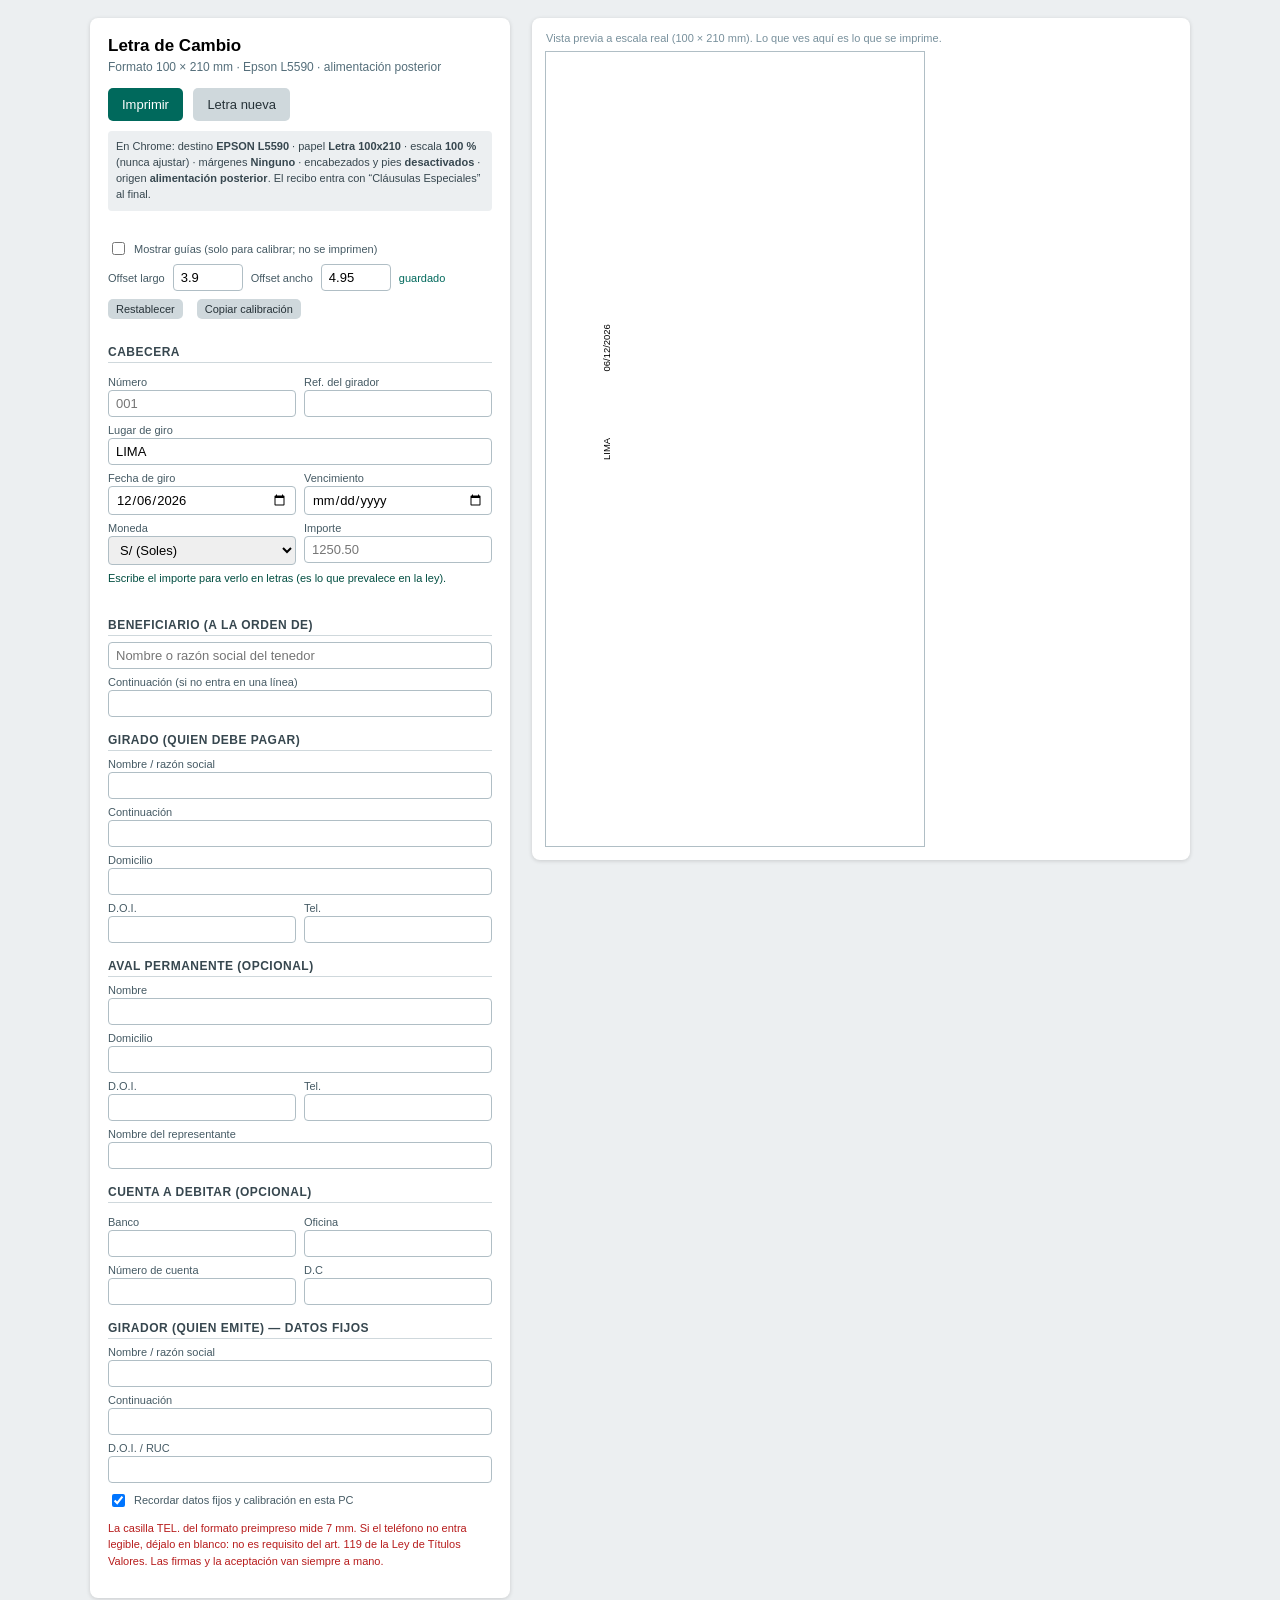
==== index.html @ ac50c3d7 "Add bill-of-exchange printing template (100x210mm) Static HTML/CSS/JS tool to fill and print pre-pri" ====
<!DOCTYPE html>
<html lang="es">
<head>
<meta charset="utf-8">
<meta name="viewport" content="width=device-width,initial-scale=1">
<title>Letra de Cambio &mdash; 100 x 210 mm</title>
<link rel="stylesheet" href="css/estilos.css">
</head>
<body>

<div class="app">

  <!-- ===================== FORMULARIO ===================== -->
  <div class="panel">
    <div class="acciones">
      <h1>Letra de Cambio</h1>
      <p class="sub">Formato 100 &times; 210 mm &middot; Epson L5590 &middot; alimentaci&oacute;n posterior</p>

      <button type="button" class="pri" onclick="imprimirLetra()">Imprimir</button>
      <button type="button" class="sec" onclick="limpiarVariables()">Letra nueva</button>

      <p class="receta">
        En Chrome: destino <strong>EPSON L5590</strong> &middot; papel <strong>Letra 100x210</strong>
        &middot; escala <strong>100 %</strong> (nunca ajustar)
        &middot; m&aacute;rgenes <strong>Ninguno</strong>
        &middot; encabezados y pies <strong>desactivados</strong>
        &middot; origen <strong>alimentaci&oacute;n posterior</strong>.
        El recibo entra con &ldquo;Cl&aacute;usulas Especiales&rdquo; al final.
      </p>

      <p class="aviso" id="aviso"></p>

      <div class="chk">
        <input type="checkbox" id="guias">
        <label for="guias">Mostrar gu&iacute;as (solo para calibrar; no se imprimen)</label>
      </div>

      <div class="cal">
        <span class="cal-lbl">Offset largo</span>
        <input type="number" step="0.1" id="ox" value="3.9">
        <span class="cal-lbl">Offset ancho</span>
        <input type="number" step="0.1" id="oy" value="4.95">
        <span class="ok" id="calok"></span>
        <button type="button" class="sec mini" onclick="restablecerCalibracion()">Restablecer</button>
        <button type="button" class="sec mini" onclick="copiarCalibracion()">Copiar calibraci&oacute;n</button>
      </div>
    </div>

    <h2>Cabecera</h2>
    <div class="row">
      <div><label for="numero">N&uacute;mero</label><input id="numero" placeholder="001" autocomplete="off"></div>
      <div><label for="ref">Ref. del girador</label><input id="ref" autocomplete="off"></div>
    </div>
    <label for="lugar">Lugar de giro</label>
    <input id="lugar" value="LIMA">
    <div class="row">
      <div><label for="fgiro">Fecha de giro</label><input id="fgiro" type="date"></div>
      <div><label for="fvenc">Vencimiento</label><input id="fvenc" type="date"></div>
    </div>
    <div class="row">
      <div>
        <label for="moneda">Moneda</label>
        <select id="moneda">
          <option value="PEN">S/ (Soles)</option>
          <option value="USD">US$ (D&oacute;lares)</option>
        </select>
      </div>
      <div>
        <label for="importe">Importe</label>
        <input id="importe" placeholder="1250.50" inputmode="decimal" autocomplete="off">
      </div>
    </div>
    <p class="letrasvivo" id="letrasvivo"></p>

    <h2>Beneficiario (a la orden de)</h2>
    <input id="orden1" placeholder="Nombre o raz&oacute;n social del tenedor" autocomplete="organization">
    <label for="orden2">Continuaci&oacute;n (si no entra en una l&iacute;nea)</label>
    <input id="orden2">

    <h2>Girado (quien debe pagar)</h2>
    <label for="gdo_nom">Nombre / raz&oacute;n social</label><input id="gdo_nom">
    <label for="gdo_nom2">Continuaci&oacute;n</label><input id="gdo_nom2">
    <label for="gdo_dom">Domicilio</label><input id="gdo_dom">
    <div class="row">
      <div><label for="gdo_doi">D.O.I.</label><input id="gdo_doi" autocomplete="off"></div>
      <div><label for="gdo_tel">Tel.</label><input id="gdo_tel" autocomplete="off"></div>
    </div>

    <h2>Aval permanente (opcional)</h2>
    <label for="av_nom">Nombre</label><input id="av_nom">
    <label for="av_dom">Domicilio</label><input id="av_dom">
    <div class="row">
      <div><label for="av_doi">D.O.I.</label><input id="av_doi" autocomplete="off"></div>
      <div><label for="av_tel">Tel.</label><input id="av_tel" autocomplete="off"></div>
    </div>
    <label for="av_rep">Nombre del representante</label><input id="av_rep">

    <h2>Cuenta a debitar (opcional)</h2>
    <div class="row">
      <div><label for="bco">Banco</label><input id="bco"></div>
      <div><label for="ofi">Oficina</label><input id="ofi"></div>
    </div>
    <div class="row">
      <div><label for="cta">N&uacute;mero de cuenta</label><input id="cta" autocomplete="off"></div>
      <div class="dc"><label for="dc">D.C</label><input id="dc" autocomplete="off"></div>
    </div>

    <h2>Girador (quien emite) &mdash; datos fijos</h2>
    <label for="gdr_nom">Nombre / raz&oacute;n social</label><input id="gdr_nom">
    <label for="gdr_nom2">Continuaci&oacute;n</label><input id="gdr_nom2">
    <label for="gdr_doi">D.O.I. / RUC</label><input id="gdr_doi" autocomplete="off">

    <div class="chk">
      <input type="checkbox" id="recordar" checked>
      <label for="recordar">Recordar datos fijos y calibraci&oacute;n en esta PC</label>
    </div>

    <p class="nota">
      La casilla TEL. del formato preimpreso mide 7 mm. Si el tel&eacute;fono no entra legible,
      d&eacute;jalo en blanco: no es requisito del art. 119 de la Ley de T&iacute;tulos Valores.
      Las firmas y la aceptaci&oacute;n van siempre a mano.
    </p>
  </div>

  <!-- ===================== VISTA PREVIA ===================== -->
  <div class="vista">
    <p>Vista previa a escala real (100 &times; 210 mm). Lo que ves aqu&iacute; es lo que se imprime.</p>
    <div class="hoja" id="hoja">
      <div class="lienzo">
        <div class="marco" id="marco"></div>
      </div>
    </div>
  </div>

</div>

<script src="js/campos.js"></script>
<script src="js/importe-letras.js"></script>
<script src="js/app.js"></script>
</body>
</html>
---- css/estilos.css ----
/* ============================================================
   Letra de Cambio - formato 100 x 210 mm
   Impresion sobre formato preimpreso (Epson L5590, bandeja posterior)

   CALIBRACION: los dos unicos valores que se tocan son --ox y --oy.
   Se pueden cambiar desde la interfaz y quedan guardados en el navegador.
   ============================================================ */

:root{
  /* Defaults; app.js overwrites these from CAL_DEF / the offset inputs. */
  --ox: 3.9mm;   /* along the 210 mm axis */
  --oy: 4.95mm;  /* along the 100 mm axis */

  --tinta:#000;
  --fuente:"Arial","Helvetica",sans-serif;

  /* medidas reales del marco preimpreso, tomadas del escaneo a 300 dpi */
  --marco-largo: 202.2mm;
  --marco-ancho: 90.1mm;
}

@page{ size:100mm 210mm; margin:0; }
html,body{margin:0;padding:0;}

/* ------------------------------------------------------------
   La hoja fisica: 100 mm de ancho x 210 mm de alto.
   El recibo entra a la impresora por el lado corto (100 mm),
   con el extremo de "Clausulas Especiales" al final.
   ------------------------------------------------------------ */
.hoja{
  position:relative;
  width:100mm; height:210mm;
  overflow:hidden;
  background:#fff;
}

/* ------------------------------------------------------------
   El lienzo se dibuja en orientacion natural de lectura
   (210 mm de ancho x 100 mm de alto) y luego se gira -90 grados
   para caer sobre la hoja. Asi las coordenadas de los campos
   se escriben como se leen en el formato.
   ------------------------------------------------------------ */
.lienzo{
  position:absolute;
  width:210mm; height:100mm;
  top:0; left:0;
  transform-origin:0 0;
  transform:translate(0,210mm) rotate(-90deg);
}

/* El marco preimpreso dentro de la hoja */
.marco{
  position:absolute;
  left:var(--ox); top:var(--oy);
  width:var(--marco-largo); height:var(--marco-ancho);
}

/* Cada campo impreso */
.c{
  position:absolute;
  font-family:var(--fuente);
  font-size:2.5mm;
  line-height:3.2mm;
  color:var(--tinta);
  white-space:nowrap;
  overflow:hidden;
  box-sizing:border-box;
  display:flex;
  align-items:flex-end;
}
.c.ctr{justify-content:center;}
.c.sm{font-size:2.1mm;}
.c.bg{font-size:2.9mm;}

/* Guias de calibracion */
.guias .c{outline:0.2mm dashed #d00;}
.guias .marco{outline:0.3mm solid #06c;}

/* ============================ PANTALLA ============================ */
@media screen{
  body{background:#eceff1;font-family:var(--fuente);padding:18px;}
  .app{max-width:1100px;margin:0 auto;display:grid;grid-template-columns:420px 1fr;gap:22px;align-items:start;}
  .panel{background:#fff;padding:18px;border-radius:8px;box-shadow:0 1px 4px rgba(0,0,0,.15);}
  h1{font-size:17px;margin:0 0 4px;}
  .sub{font-size:12px;color:#546e7a;margin:0 0 14px;}
  h2{font-size:12px;text-transform:uppercase;letter-spacing:.5px;color:#37474f;margin:16px 0 6px;border-bottom:1px solid #cfd8dc;padding-bottom:3px;}
  label{display:block;font-size:11px;color:#455a64;margin:7px 0 2px;}
  input,select,textarea{width:100%;box-sizing:border-box;padding:5px 7px;font-size:13px;border:1px solid #b0bec5;border-radius:4px;font-family:inherit;}
  .row{display:flex;gap:8px;}
  .row>div{flex:1;}
  .acciones{position:sticky;top:0;background:#fff;padding-bottom:10px;z-index:5;}
  button{padding:9px 14px;font-size:13px;border:0;border-radius:5px;cursor:pointer;margin-right:6px;}
  .pri{background:#00695c;color:#fff;}
  .sec{background:#cfd8dc;color:#263238;}
  .chk{font-size:12px;color:#455a64;margin-top:8px;display:flex;align-items:center;gap:6px;}
  .chk input{width:auto;}
  .chk label{margin:0;}
  .cal{display:flex;gap:8px;align-items:center;margin-top:6px;flex-wrap:wrap;}
  .cal input{width:70px;}
  .cal-lbl{font-size:11px;color:#455a64;}
  .mini{padding:4px 8px;font-size:11px;}
  .dc{flex:0 0 70px;}
  .vista{background:#fff;padding:14px;border-radius:8px;box-shadow:0 1px 4px rgba(0,0,0,.15);overflow:auto;}
  .vista p{font-size:11px;color:#78909c;margin:0 0 8px;}
  .hoja{outline:1px solid #b0bec5;}
  .nota{font-size:11px;color:#b71c1c;margin-top:10px;line-height:1.5;}
  .ok{font-size:11px;color:#00695c;}
  .receta{font-size:11px;color:#37474f;line-height:1.45;margin:10px 0 6px;padding:8px;background:#eceff1;border-radius:4px;}
  .aviso{font-size:12px;min-height:1.2em;margin:4px 0 0;line-height:1.4;}
  .aviso.warn{color:#b71c1c;}
  .aviso.ok{color:#00695c;}
  .letrasvivo{font-size:11px;color:#004d40;margin:6px 0 0;line-height:1.4;min-height:2.8em;}
}

/* ============================ IMPRESION ============================ */
@media print{
  html,body{
    width:100mm; height:210mm;
    margin:0; padding:0;
    background:#fff;
    overflow:hidden;
    print-color-adjust:exact;
    -webkit-print-color-adjust:exact;
  }
  .panel,.vista p,.nota,.receta,.aviso,.letrasvivo{display:none !important;}
  .app,.vista{
    display:block;
    max-width:none;
    width:100mm; height:210mm;
    margin:0; padding:0;
    overflow:hidden;
    background:#fff;
    box-shadow:none;
    border-radius:0;
  }
  .hoja{
    outline:none;
    position:absolute;
    top:0; left:0;
  }
}
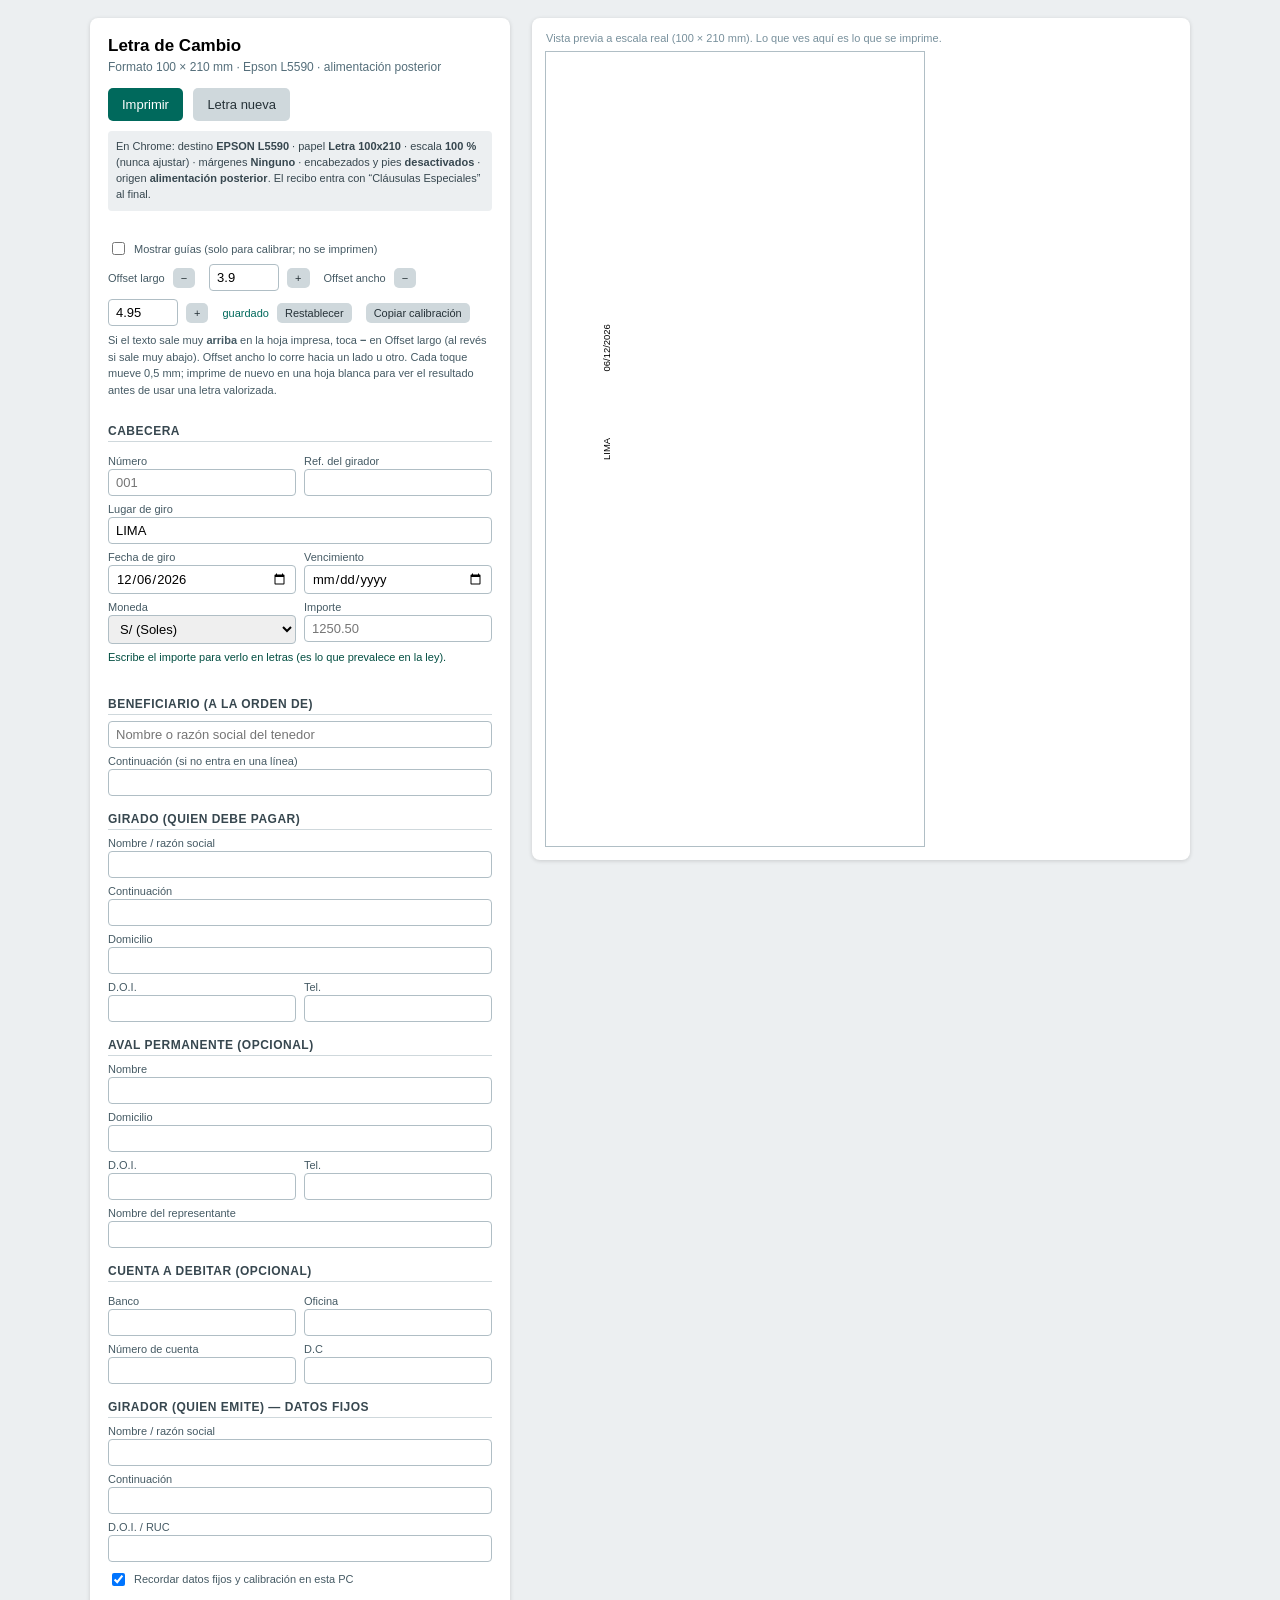
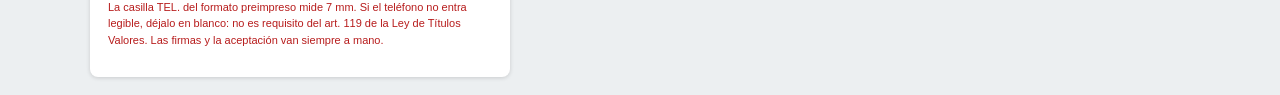
==== commit beb14be3: "Add nudge buttons for offset calibration Lets someone at the printer shift the frame up/down/sideway" ====
--- a/index.html
+++ b/index.html
@@ -37,13 +37,24 @@
 
       <div class="cal">
         <span class="cal-lbl">Offset largo</span>
+        <button type="button" class="sec mini" onclick="nudge('ox',-0.5)" title="Bajar el contenido en la hoja">&minus;</button>
         <input type="number" step="0.1" id="ox" value="3.9">
+        <button type="button" class="sec mini" onclick="nudge('ox',0.5)" title="Subir el contenido en la hoja">+</button>
+
         <span class="cal-lbl">Offset ancho</span>
+        <button type="button" class="sec mini" onclick="nudge('oy',-0.5)" title="Mover el contenido hacia un lado">&minus;</button>
         <input type="number" step="0.1" id="oy" value="4.95">
+        <button type="button" class="sec mini" onclick="nudge('oy',0.5)" title="Mover el contenido hacia el otro lado">+</button>
+
         <span class="ok" id="calok"></span>
         <button type="button" class="sec mini" onclick="restablecerCalibracion()">Restablecer</button>
         <button type="button" class="sec mini" onclick="copiarCalibracion()">Copiar calibraci&oacute;n</button>
       </div>
+      <p class="pista">
+        Si el texto sale muy <strong>arriba</strong> en la hoja impresa, toca <strong>&minus;</strong> en Offset largo
+        (al rev&eacute;s si sale muy abajo). Offset ancho lo corre hacia un lado u otro. Cada toque mueve 0,5&nbsp;mm;
+        imprime de nuevo en una hoja blanca para ver el resultado antes de usar una letra valorizada.
+      </p>
     </div>
 
     <h2>Cabecera</h2>
--- a/css/estilos.css
+++ b/css/estilos.css
@@ -105,6 +105,7 @@
   .hoja{outline:1px solid #b0bec5;}
   .nota{font-size:11px;color:#b71c1c;margin-top:10px;line-height:1.5;}
   .ok{font-size:11px;color:#00695c;}
+  .pista{font-size:11px;color:#455a64;line-height:1.5;margin:6px 0 0;}
   .receta{font-size:11px;color:#37474f;line-height:1.45;margin:10px 0 6px;padding:8px;background:#eceff1;border-radius:4px;}
   .aviso{font-size:12px;min-height:1.2em;margin:4px 0 0;line-height:1.4;}
   .aviso.warn{color:#b71c1c;}
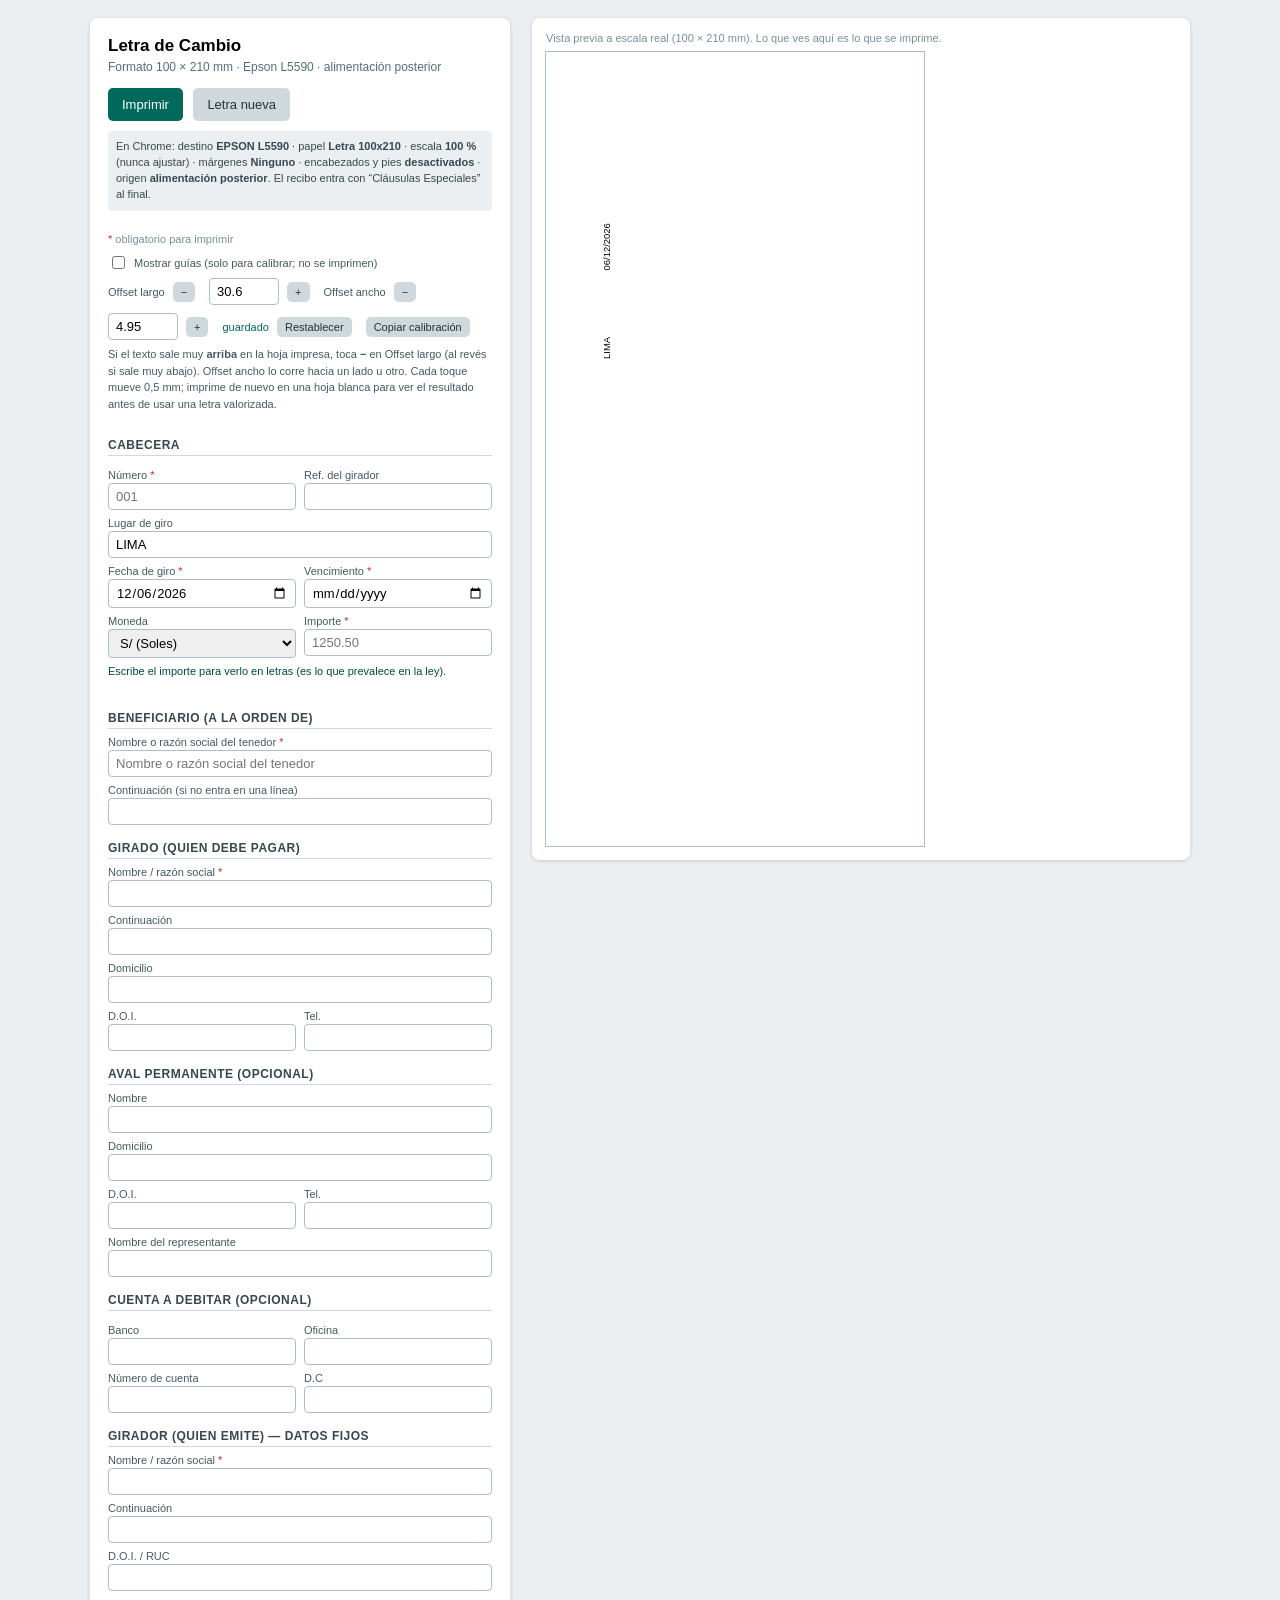
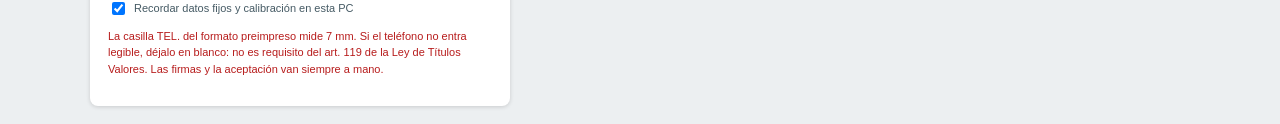
==== commit a5bd5eb7: "Mark required fields and highlight them live when missing Adds a red asterisk next to each field the" ====
--- a/index.html
+++ b/index.html
@@ -29,6 +29,7 @@
       </p>
 
       <p class="aviso" id="aviso"></p>
+      <p class="leyenda"><span class="req">*</span> obligatorio para imprimir</p>
 
       <div class="chk">
         <input type="checkbox" id="guias">
@@ -59,14 +60,14 @@
 
     <h2>Cabecera</h2>
     <div class="row">
-      <div><label for="numero">N&uacute;mero</label><input id="numero" placeholder="001" autocomplete="off"></div>
+      <div><label for="numero">N&uacute;mero <span class="req">*</span></label><input id="numero" placeholder="001" autocomplete="off"></div>
       <div><label for="ref">Ref. del girador</label><input id="ref" autocomplete="off"></div>
     </div>
     <label for="lugar">Lugar de giro</label>
     <input id="lugar" value="LIMA">
     <div class="row">
-      <div><label for="fgiro">Fecha de giro</label><input id="fgiro" type="date"></div>
-      <div><label for="fvenc">Vencimiento</label><input id="fvenc" type="date"></div>
+      <div><label for="fgiro">Fecha de giro <span class="req">*</span></label><input id="fgiro" type="date"></div>
+      <div><label for="fvenc">Vencimiento <span class="req">*</span></label><input id="fvenc" type="date"></div>
     </div>
     <div class="row">
       <div>
@@ -77,19 +78,20 @@
         </select>
       </div>
       <div>
-        <label for="importe">Importe</label>
+        <label for="importe">Importe <span class="req">*</span></label>
         <input id="importe" placeholder="1250.50" inputmode="decimal" autocomplete="off">
       </div>
     </div>
     <p class="letrasvivo" id="letrasvivo"></p>
 
     <h2>Beneficiario (a la orden de)</h2>
+    <label for="orden1">Nombre o raz&oacute;n social del tenedor <span class="req">*</span></label>
     <input id="orden1" placeholder="Nombre o raz&oacute;n social del tenedor" autocomplete="organization">
     <label for="orden2">Continuaci&oacute;n (si no entra en una l&iacute;nea)</label>
     <input id="orden2">
 
     <h2>Girado (quien debe pagar)</h2>
-    <label for="gdo_nom">Nombre / raz&oacute;n social</label><input id="gdo_nom">
+    <label for="gdo_nom">Nombre / raz&oacute;n social <span class="req">*</span></label><input id="gdo_nom">
     <label for="gdo_nom2">Continuaci&oacute;n</label><input id="gdo_nom2">
     <label for="gdo_dom">Domicilio</label><input id="gdo_dom">
     <div class="row">
@@ -117,7 +119,7 @@
     </div>
 
     <h2>Girador (quien emite) &mdash; datos fijos</h2>
-    <label for="gdr_nom">Nombre / raz&oacute;n social</label><input id="gdr_nom">
+    <label for="gdr_nom">Nombre / raz&oacute;n social <span class="req">*</span></label><input id="gdr_nom">
     <label for="gdr_nom2">Continuaci&oacute;n</label><input id="gdr_nom2">
     <label for="gdr_doi">D.O.I. / RUC</label><input id="gdr_doi" autocomplete="off">
 
--- a/css/estilos.css
+++ b/css/estilos.css
@@ -106,6 +106,9 @@
   .nota{font-size:11px;color:#b71c1c;margin-top:10px;line-height:1.5;}
   .ok{font-size:11px;color:#00695c;}
   .pista{font-size:11px;color:#455a64;line-height:1.5;margin:6px 0 0;}
+  .req{color:#c62828;}
+  .leyenda{font-size:11px;color:#78909c;margin:2px 0 0;}
+  input.falta,select.falta{border-color:#c62828;background:#fdecea;}
   .receta{font-size:11px;color:#37474f;line-height:1.45;margin:10px 0 6px;padding:8px;background:#eceff1;border-radius:4px;}
   .aviso{font-size:12px;min-height:1.2em;margin:4px 0 0;line-height:1.4;}
   .aviso.warn{color:#b71c1c;}
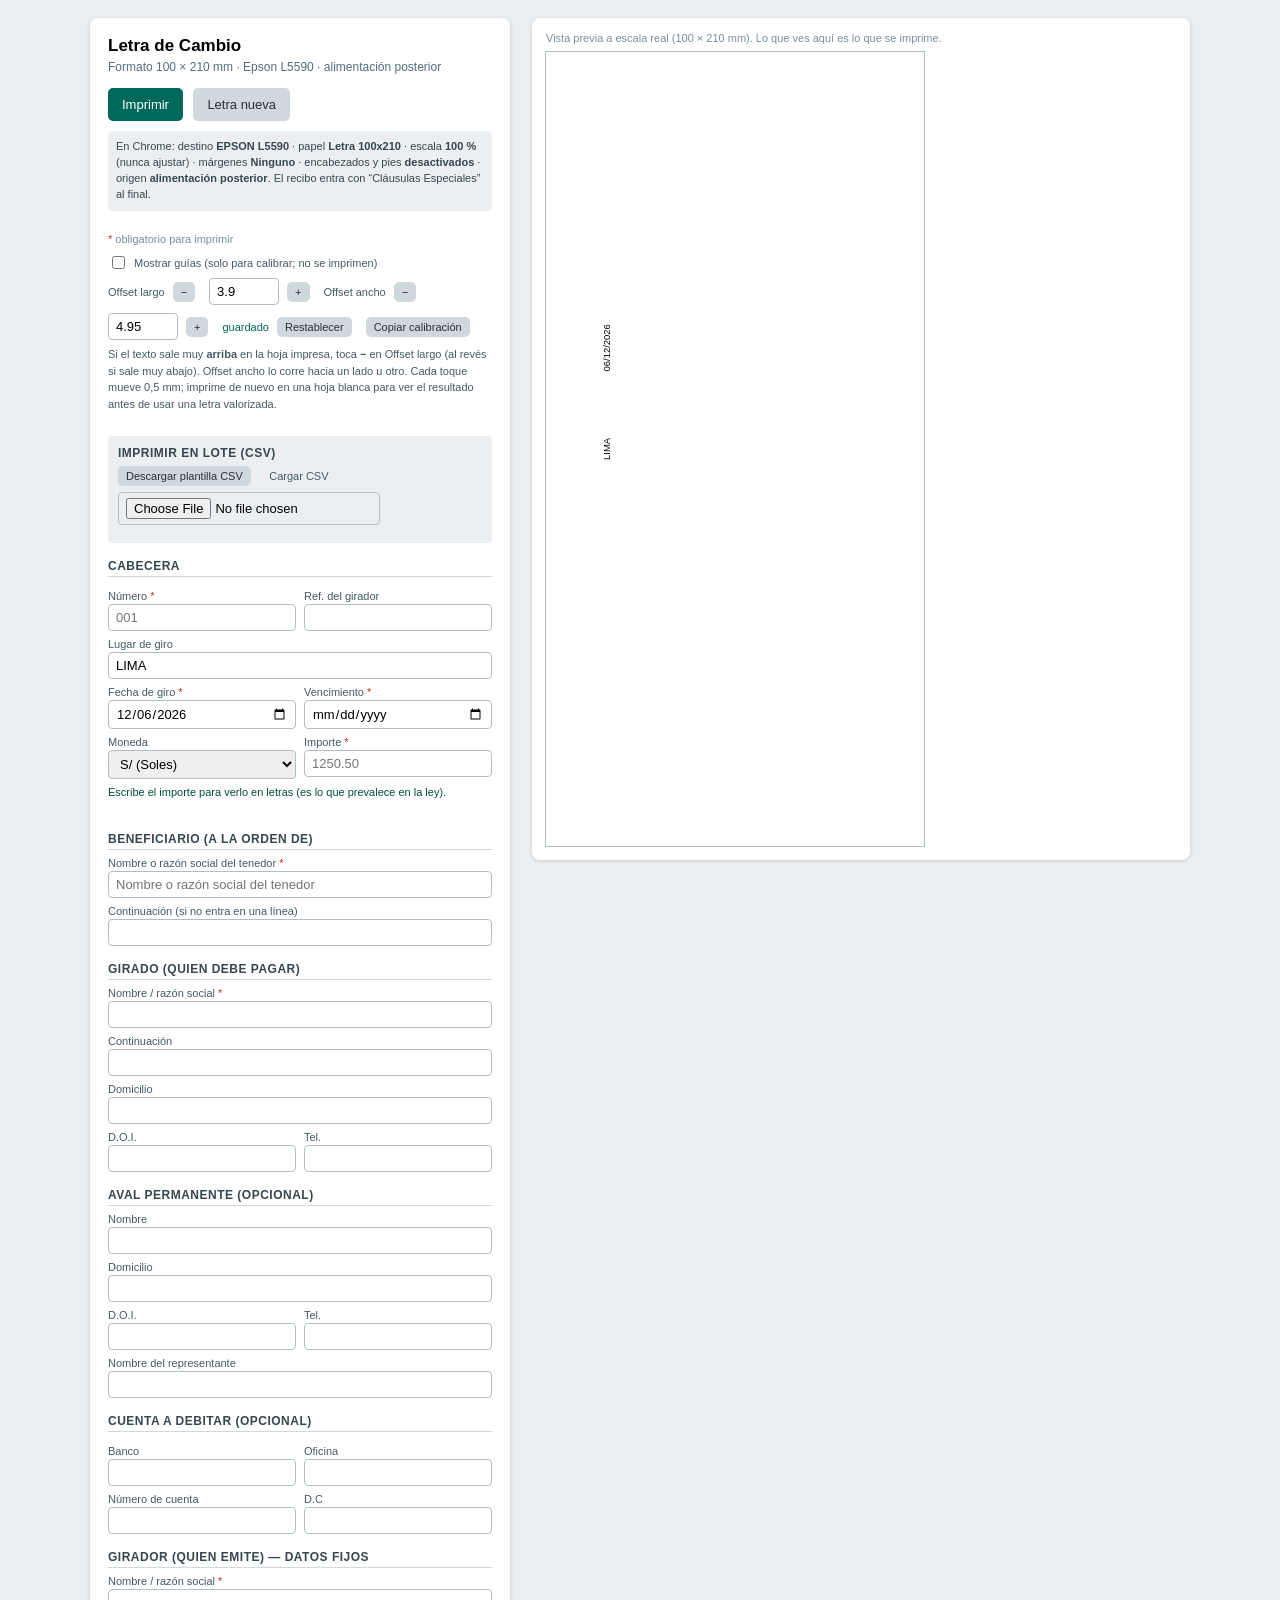
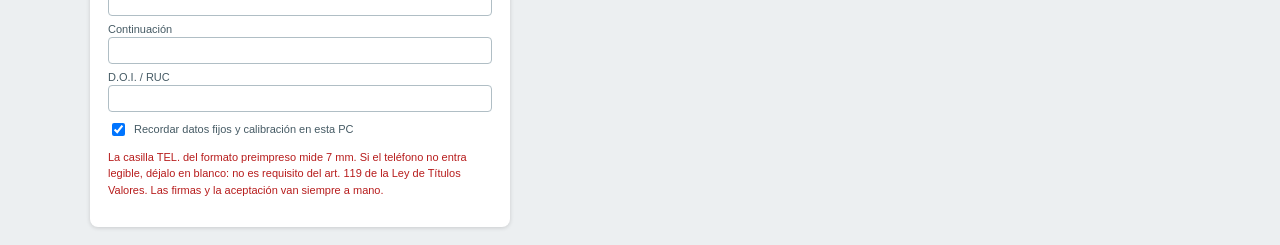
==== commit 61fc429b: "Add CSV batch printing (upload, step through, auto-advance on print) Lets the variable fields (númer" ====
--- a/index.html
+++ b/index.html
@@ -56,6 +56,20 @@
         (al rev&eacute;s si sale muy abajo). Offset ancho lo corre hacia un lado u otro. Cada toque mueve 0,5&nbsp;mm;
         imprime de nuevo en una hoja blanca para ver el resultado antes de usar una letra valorizada.
       </p>
+    </div>
+
+    <div class="lote">
+      <h2>Imprimir en lote (CSV)</h2>
+      <button type="button" class="sec mini" onclick="descargarPlantillaCSV()">Descargar plantilla CSV</button>
+      <label for="csvFile">Cargar CSV</label>
+      <input type="file" id="csvFile" accept=".csv">
+      <p class="loteInfo" id="loteInfo"></p>
+      <div class="loteNav" id="loteNav" style="display:none">
+        <button type="button" class="sec mini" onclick="loteAnterior()">&larr; Anterior</button>
+        <span id="loteContador"></span>
+        <button type="button" class="sec mini" onclick="loteSiguiente()">Siguiente &rarr;</button>
+        <button type="button" class="sec mini" onclick="salirLote()">Salir del lote</button>
+      </div>
     </div>
 
     <h2>Cabecera</h2>
--- a/css/estilos.css
+++ b/css/estilos.css
@@ -109,6 +109,13 @@
   .req{color:#c62828;}
   .leyenda{font-size:11px;color:#78909c;margin:2px 0 0;}
   input.falta,select.falta{border-color:#c62828;background:#fdecea;}
+  .lote{margin:14px 0;padding:10px;background:#eceff1;border-radius:4px;}
+  .lote h2{margin-top:0;border-bottom:none;padding-bottom:0;}
+  .lote label{display:inline;margin:0 0 0 8px;}
+  .lote input[type=file]{width:auto;display:block;margin-top:6px;}
+  .loteInfo{font-size:11px;color:#455a64;margin:8px 0 0;}
+  .loteNav{display:flex;align-items:center;gap:8px;margin-top:8px;flex-wrap:wrap;}
+  .loteNav span{font-size:12px;color:#263238;font-weight:600;}
   .receta{font-size:11px;color:#37474f;line-height:1.45;margin:10px 0 6px;padding:8px;background:#eceff1;border-radius:4px;}
   .aviso{font-size:12px;min-height:1.2em;margin:4px 0 0;line-height:1.4;}
   .aviso.warn{color:#b71c1c;}
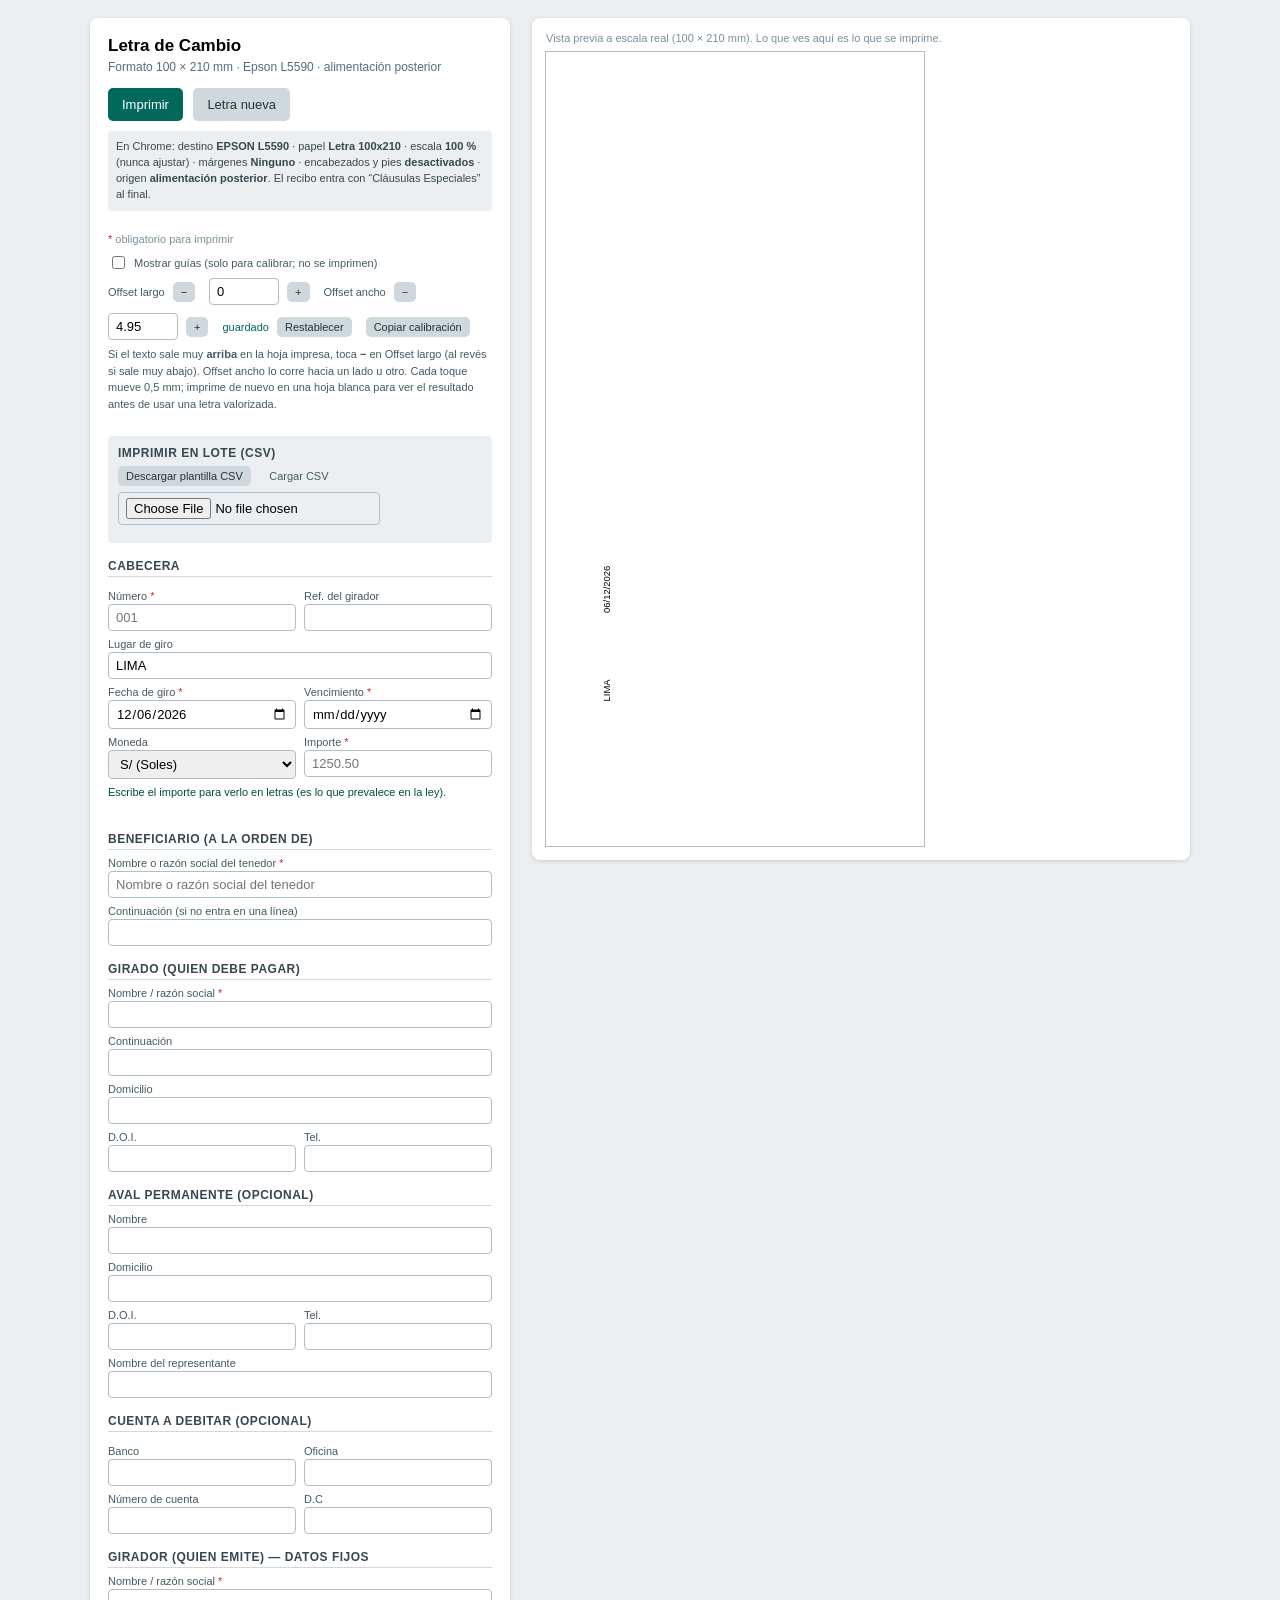
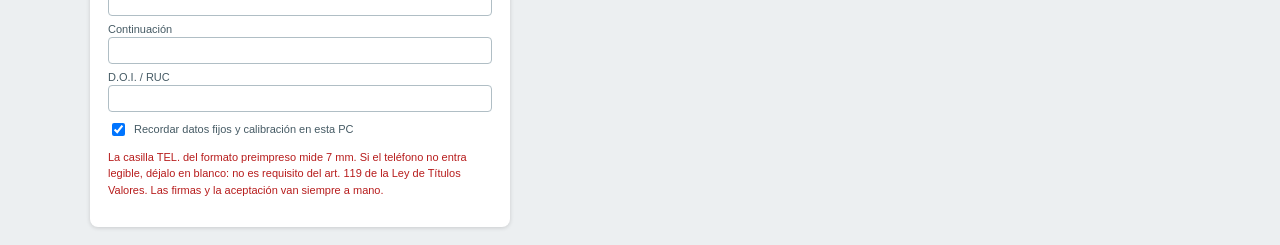
==== commit f0967468: "Shift offset largo baseline to BASE_OX=-60 and enlarge print area TEMPORARY A4 workaround: the print" ====
--- a/index.html
+++ b/index.html
@@ -39,7 +39,7 @@
       <div class="cal">
         <span class="cal-lbl">Offset largo</span>
         <button type="button" class="sec mini" onclick="nudge('ox',-0.5)" title="Bajar el contenido en la hoja">&minus;</button>
-        <input type="number" step="0.1" id="ox" value="3.9">
+        <input type="number" step="0.1" id="ox" value="0">
         <button type="button" class="sec mini" onclick="nudge('ox',0.5)" title="Subir el contenido en la hoja">+</button>
 
         <span class="cal-lbl">Offset ancho</span>
--- a/css/estilos.css
+++ b/css/estilos.css
@@ -19,7 +19,10 @@
   --marco-ancho: 90.1mm;
 }
 
-@page{ size:100mm 210mm; margin:0; }
+/* 320mm tall instead of 210mm while the A4 workaround (BASE_OX) is
+   active — see the @media print block below. Put back to 100mm 210mm
+   once BASE_OX is removed. */
+@page{ size:100mm 320mm; margin:0; }
 html,body{margin:0;padding:0;}
 
 /* ------------------------------------------------------------
@@ -125,8 +128,14 @@
 
 /* ============================ IMPRESION ============================ */
 @media print{
+  /* Height bumped from 210mm to 320mm as part of the TEMPORARY A4
+     workaround (see BASE_OX in js/campos.js): with the printer stuck
+     on A4 (297mm long) instead of a real 100x210mm paper size, the
+     content has to be pushed tens of mm down the page to land in the
+     right place, and 210mm isn't tall enough to hold it without
+     clipping. Put this back to 210mm once BASE_OX is removed. */
   html,body{
-    width:100mm; height:210mm;
+    width:100mm; height:320mm;
     margin:0; padding:0;
     background:#fff;
     overflow:hidden;
@@ -137,7 +146,7 @@
   .app,.vista{
     display:block;
     max-width:none;
-    width:100mm; height:210mm;
+    width:100mm; height:320mm;
     margin:0; padding:0;
     overflow:hidden;
     background:#fff;
@@ -148,5 +157,6 @@
     outline:none;
     position:absolute;
     top:0; left:0;
+    height:320mm;
   }
 }
